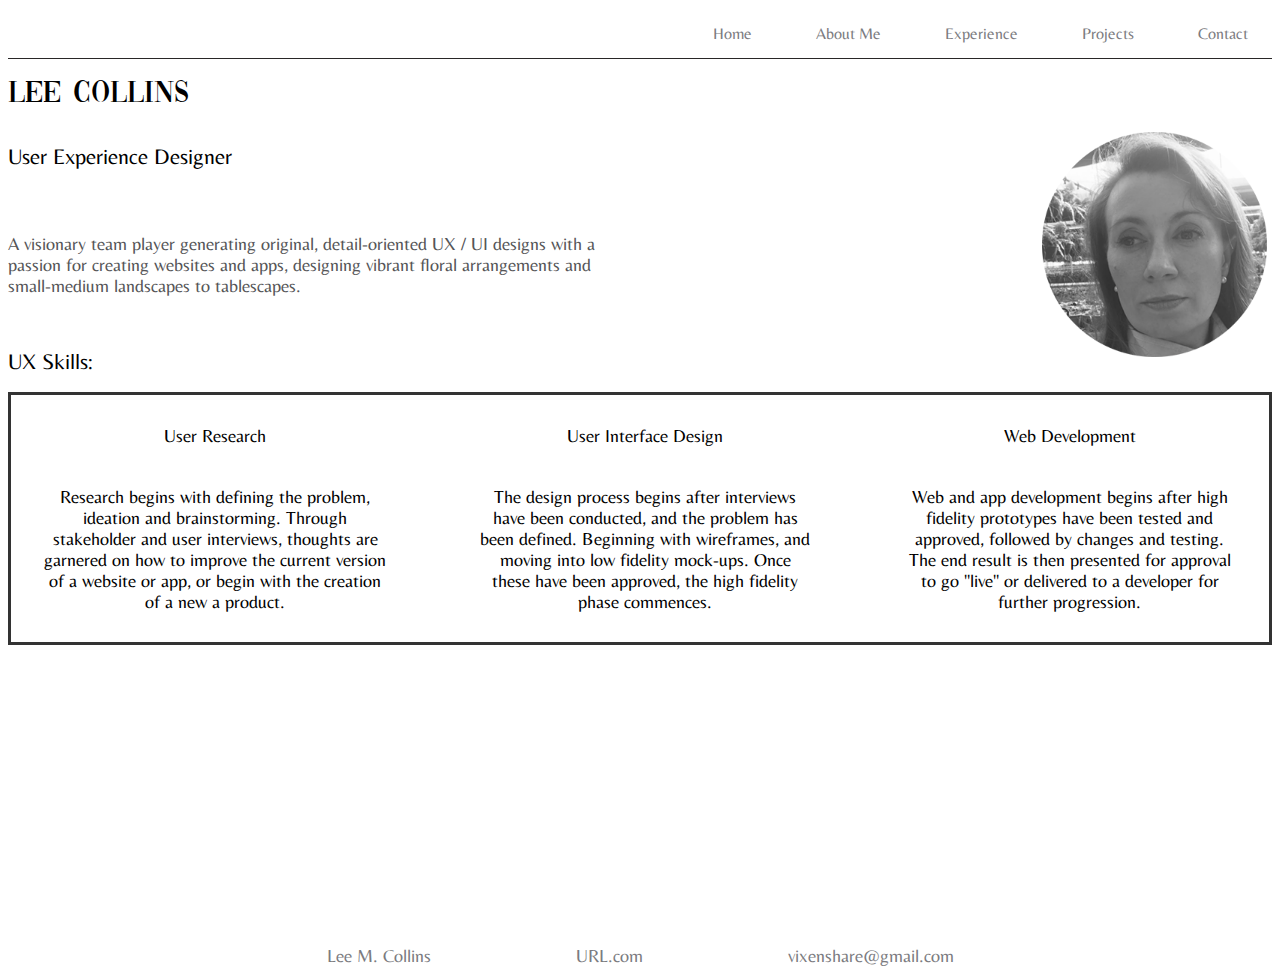
==== index.html @ 4b47f6c5 "added files" ====
<!DOCTYPE html>
<html>
<head>
  <link rel="preconnect" href="https://fonts.gstatic.com">
<link href="https://fonts.googleapis.com/css2?family=Montserrat:wght@300;400;500;600&family=Raleway&display=swap" rel="stylesheet">
 <link href="css/index.css" rel="stylesheet" type="text/css">



 <style>
  .grid-container {
    display: grid;
    grid-column-gap: 50px;
    grid-template-columns: auto auto auto;
    background-color: #ffffff;
    border: 3px solid rgba(0,0,0, 0.8);
    padding: 10px;
  }
  
  .grid-item {
    background-color: rgba(255, 255, 255, 0.8);
    /* border: 3px solid rgba(0, 0, 0, 0.8); */
    padding: 20px;
    font-family:'Belleza-Regular', sans-serif; 
    font-size: 18px;
    text-align: center;
  }

  @font-face {
    font-family: 'Belleza-Regular';
    src: url(../fonts/Belleza-Regular.ttf) format('truetype');
  }

  @font-face {
    font-family: 'Vogue';
    src: url(../fonts/Vogue.ttf) format('truetype');
  }
  </style>

</head>
 
<body>
 
 <nav>
   <div class="navigation">
   <a href="index.html">Home</a>
   &NonBreakingSpace; &NonBreakingSpace; &NonBreakingSpace;
   &NonBreakingSpace; &NonBreakingSpace; &NonBreakingSpace;

   <a href="about.html">About Me</a>
   &NonBreakingSpace; &NonBreakingSpace; &NonBreakingSpace;
   &NonBreakingSpace; &NonBreakingSpace; &NonBreakingSpace;    
     <a href="resume3.html">Experience</a>
     &NonBreakingSpace; &NonBreakingSpace; &NonBreakingSpace;
     &NonBreakingSpace; &NonBreakingSpace; &NonBreakingSpace;  
     <a href="projects.html">Projects</a>
     &NonBreakingSpace; &NonBreakingSpace; &NonBreakingSpace; 
     &NonBreakingSpace; &NonBreakingSpace; &NonBreakingSpace; 

     <a href="contact.html">Contact</a>
     &NonBreakingSpace;
     
     </div>
   
 </nav>

 


<div>
<p></p>
   <h1 class="myName">Lee Collins</h1>
</div>
 
   <div class="right">

           <img src="images/lcphoto.png" alt="Lee Collins" height="225px">
   </div>
   
 
   

   


  

  </div>

<div class="container">
  <div class="item"><h2>User Experience Designer</h2>
  </div>
<div class="break"><p>&nbsp;</p></div>
<!-- break to a new row -->
<div class="item2">A visionary team player generating original, detail-oriented UX / UI designs 
  with a 
  <br>passion for creating websites and apps, 
  designing vibrant floral arrangements and<br>small-medium landscapes to 
  tablescapes.
</div>
</div>

     


     
   <p>&nbsp;</p>
</div> 

 <h2>UX Skills:</h2>

<div class="grid-container">
<div class="grid-item">User Research</div>
<div class="grid-item">User Interface Design</div>
<div class="grid-item">Web Development</div> 


<div class="grid-item">Research begins with defining the problem, ideation and brainstorming. Through stakeholder and 
   user interviews, thoughts are garnered on how to improve the current version of a website or app, or begin with the creation of a new a product.
   
</div>
<div class="grid-item">The design process begins after interviews have been conducted, and the problem has
   been defined. Beginning with wireframes,
 and moving into low fidelity mock-ups. Once these have been approved, the high fidelity phase commences.</div>

<div class="grid-item">Web and app development begins after high fidelity prototypes
   have been tested and approved, followed by changes and testing. The end result is then
    presented for approval to go "live" or delivered to a developer for further progression.
</div>

</div>
    
  
    <div>
      
     <nav>
       
       <div class="bottomnav">
         <a href="index.html">Lee M. Collins</a>
         &NonBreakingSpace;
         &NonBreakingSpace;
         &NonBreakingSpace;
         &NonBreakingSpace;
         &NonBreakingSpace;
         &NonBreakingSpace;
         &NonBreakingSpace;
         &NonBreakingSpace;
         &NonBreakingSpace;
         &NonBreakingSpace;
         <a href="index.html">URL.com</a>
         &NonBreakingSpace;
         &NonBreakingSpace;
         &NonBreakingSpace;
         &NonBreakingSpace;
         &NonBreakingSpace;
         &NonBreakingSpace;
         &NonBreakingSpace;
         &NonBreakingSpace;
         &NonBreakingSpace;
         &NonBreakingSpace;
         <a href="mailto:vixenshare@gmail.com">vixenshare@gmail.com</a>
      
       </div>
     </nav>
   
   </div>
  
   
 
</body>
</html>
---- css/index.css ----
body {
  /* background-image:url(../images/lcbackground.jpg);
  background-repeat:no-repeat;
  */
  
    font-family: 'Montserrat', sans-serif;
}

h1 {
    font-family: 'Montserrat', sans-serif;

   }



h2 {
  font-family:'Belleza-Regular', sans-serif; 
  font-size: 22px;
  font-weight: 200;
  text-align: left;

 }

   h3 {
    font-family:'Belleza-Regular', sans-serif; 
    font-size: 20px;
    font-weight: 200;
    text-align: left;

   }

   h4 {
    font-family:'Belleza-Regular', sans-serif; 
    font-size: 16px;
    font-weight: regular;
    text-align: left;

   }

   .flex-container {
    flex-direction: column;
  }

   .navigation {
    font-family:'Belleza-Regular', sans-serif; 
    height: 50px;
    display: flex;
    align-items: center;
    margin-left: auto;
    border-bottom: thin solid #292727;
    justify-content: flex-end;
    
   }

  
.navigation a{

  padding-right: 20px;
  font-family:'Belleza-Regular', sans-serif; 
  font-size: 16px;
  text-decoration: none;
  color: #7B7B80;
}




.contact1 {
  font-family:'Belleza-Regular', sans-serif; 
  height: 50px;
  align-items: left;
  margin-left: auto;
  
 }


.contact1 a{

padding-right: 20px;
font-family:'Belleza-Regular', sans-serif; 
font-size: 16px;
text-decoration: none;
color: #7B7B80;
}











 

   .myName {
    font-family: 'Vogue', serif;
    font-weight: 300;
    font-size:xx-large;
    text-align: left;
   }


  
  
   /* Write your selector for .separator below */
   .seperator {
       width: 1200px;
   }
  
   /*below this is inserting a new css style guide*/
  
   nav {
    
    /* font-family: 'Montserrat', sans-serif; */
    
    
  }
   /* target the class of inline-block below */
  .inline-block {
      display: inline-block;
      font-family: 'montserrat', arial, sans-serif;
      padding: 30px;
      
    /* per holly video another way of typing in
    the padding space in the long version would
    be the example of padding below. The above
    version says ok you want to apply this padding
    all the way around of this container.
    Padding is on the Inside
    Margin is on the outside */
    /* padding-top: 15px;
    padding-right: 15px;
    padding-bottom: 15px;
    padding-left: 15px;
    text-decoration: none;
    */
  }
  
    /* target the class of bottomnav below */
    .bottomnav {
      font-family:'Belleza-Regular', sans-serif; 
      font-size: 18px;
      font-weight: 200;
        text-align: center;
        
        display: flexbox;
        margin-top: 300px;
        margin-left: auto;
        margin-right: auto;
        text-justify:auto; 
       
        text-decoration: none;
        color: #7B7B80;



      /* per holly video another way of typing in
      the padding space in the long version would
      be the example of padding below. The above
      version says ok you want to apply this padding
      all the way around of this container.
      Padding is on the Inside
      Margin is on the outside 
      padding-top: 200px;
      padding-right: 15px;
      padding-bottom: 15px;
      padding-left: 15px;
      text-decoration: none; */
    }


    /* this is for the text in the body of home page */
    .container {
      /* display: flex; */
      /* or inline-flex */
      justify-content: space-between;
      align-items: flex;
      width: 100%;
      flex-direction: row;
    }




    /* this is for the top navigation */
    .container2 {
      display: flexbox;
      /* justify-content: space-between;
      flex-direction: column;
      align-items: center; */
    }

    .item {
      height: 50px;
      /* flex-grow: 1; */
      flex: flex-grow;
      display: flex;
      align-items: center;
      margin-left: auto;
      margin-right: auto;
    

    }

    .item2 {
      flex-grow: 2;
      font-family:'Belleza-Regular', sans-serif; 
      font-size: 18px;
      color: #555557;
      font-weight: 200;
      text-align: left;
    }


    .break {
      flex-basis: 5%;
    }

    .line {
      border-bottom: thin solid #292727;
    }

    .bottomnav a{

      padding-right: 20px;
      padding-left: 20px;
      text-decoration: none;
      color: #7B7B80;
   }
   
   /* target the class of .left below */
  .left{
    height: 500px;
    float: left;
    width: 30%;
    /* background-color: lightblue; */
    text-align: center;
  }
  /* target the class of .right below */
  .right{
    height: 200px;
    float:right;
    width: 200px;
    
    padding-right: 30px;
  

  }


  @font-face {
    font-family: 'Belleza-Regular';
    src: url(../fonts/Belleza-Regular.ttf) format('truetype');
  }

  @font-face {
    font-family: 'Vogue';
    src: url(../fonts/Vogue.ttf) format('truetype');
  }
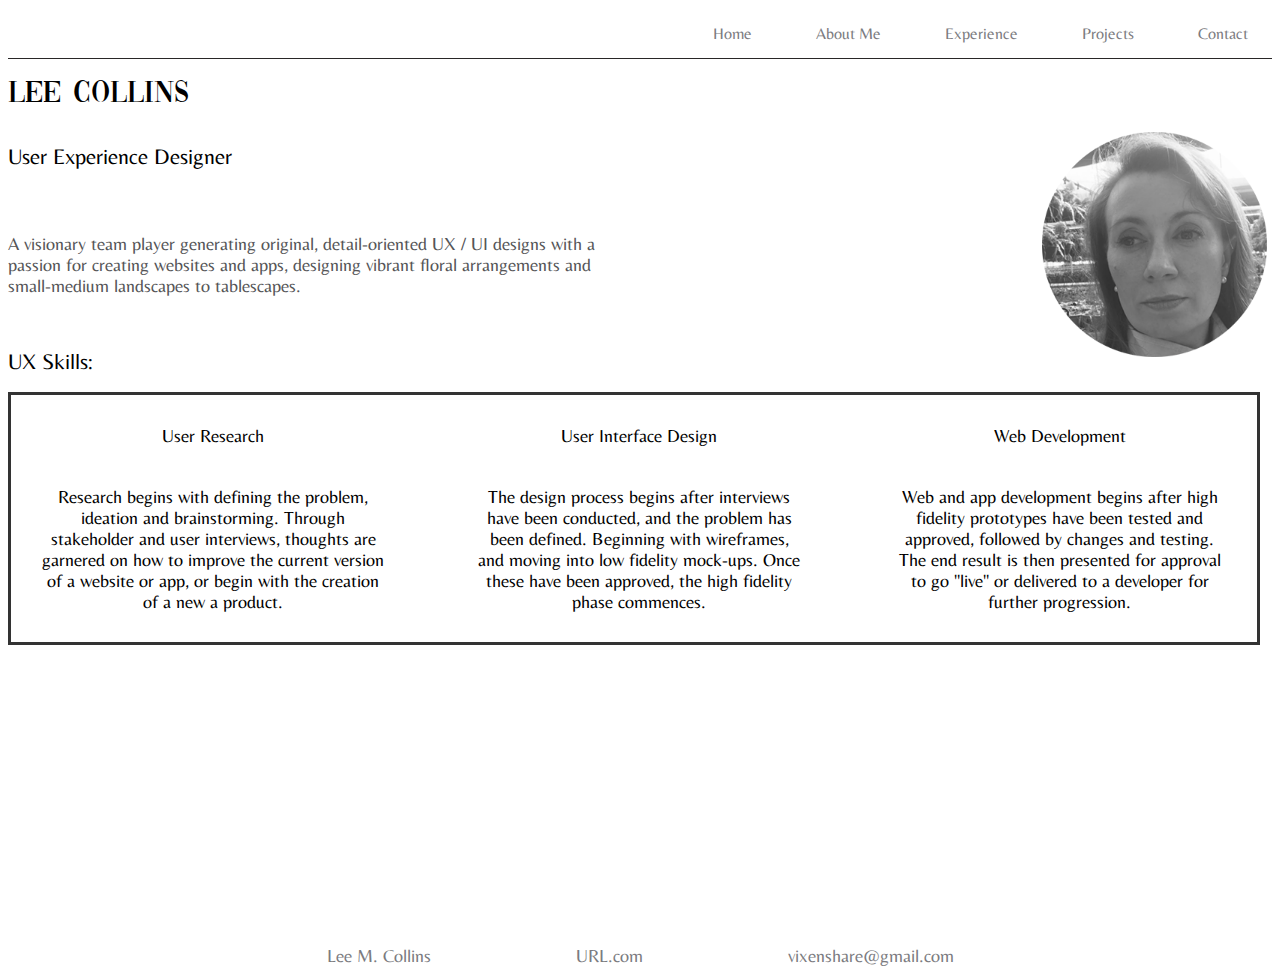
==== commit e544ca6c: "added bs links adjusted html" ====
--- a/index.html
+++ b/index.html
@@ -1,14 +1,24 @@
 <!DOCTYPE html>
 <html>
 <head>
+
+  <!-- Required meta tags -->
+ 
+ <meta charset="utf-8">
+  <meta name="viewport" content="width=device-width, initial-scale=1, shrink-to-fit=no">
+ 
+
   <link rel="preconnect" href="https://fonts.gstatic.com">
 <link href="https://fonts.googleapis.com/css2?family=Montserrat:wght@300;400;500;600&family=Raleway&display=swap" rel="stylesheet">
  <link href="css/index.css" rel="stylesheet" type="text/css">
 
+ 
+ <script src="https://ajax.googleapis.com/ajax/libs/jquery/3.5.1/jquery.min.js"></script>
 
 
  <style>
   .grid-container {
+    width: 97%;
     display: grid;
     grid-column-gap: 50px;
     grid-template-columns: auto auto auto;
@@ -39,7 +49,7 @@
 
 </head>
  
-<body>
+<body width="97%">
  
  <nav>
    <div class="navigation">
@@ -76,16 +86,7 @@
 
            <img src="images/lcphoto.png" alt="Lee Collins" height="225px">
    </div>
-   
- 
-   
-
-   
-
-
   
-
-  </div>
 
 <div class="container">
   <div class="item"><h2>User Experience Designer</h2>
--- a/css/index.css
+++ b/css/index.css
@@ -4,11 +4,11 @@
   background-repeat:no-repeat;
   */
   
-    font-family: 'Montserrat', sans-serif;
+    font-family: 'Belleza-Regular', sans-serif;
 }
 
 h1 {
-    font-family: 'Montserrat', sans-serif;
+    font-family: 'Vogue', sans-serif;
 
    }
 
@@ -85,15 +85,6 @@
 }
 
 
-
-
-
-
-
-
-
-
-
  
 
    .myName {
@@ -108,7 +99,7 @@
   
    /* Write your selector for .separator below */
    .seperator {
-       width: 1200px;
+       width: 1100px;
    }
   
    /*below this is inserting a new css style guide*/
@@ -179,7 +170,7 @@
       /* or inline-flex */
       justify-content: space-between;
       align-items: flex;
-      width: 100%;
+      width: 90%;
       flex-direction: row;
     }
 
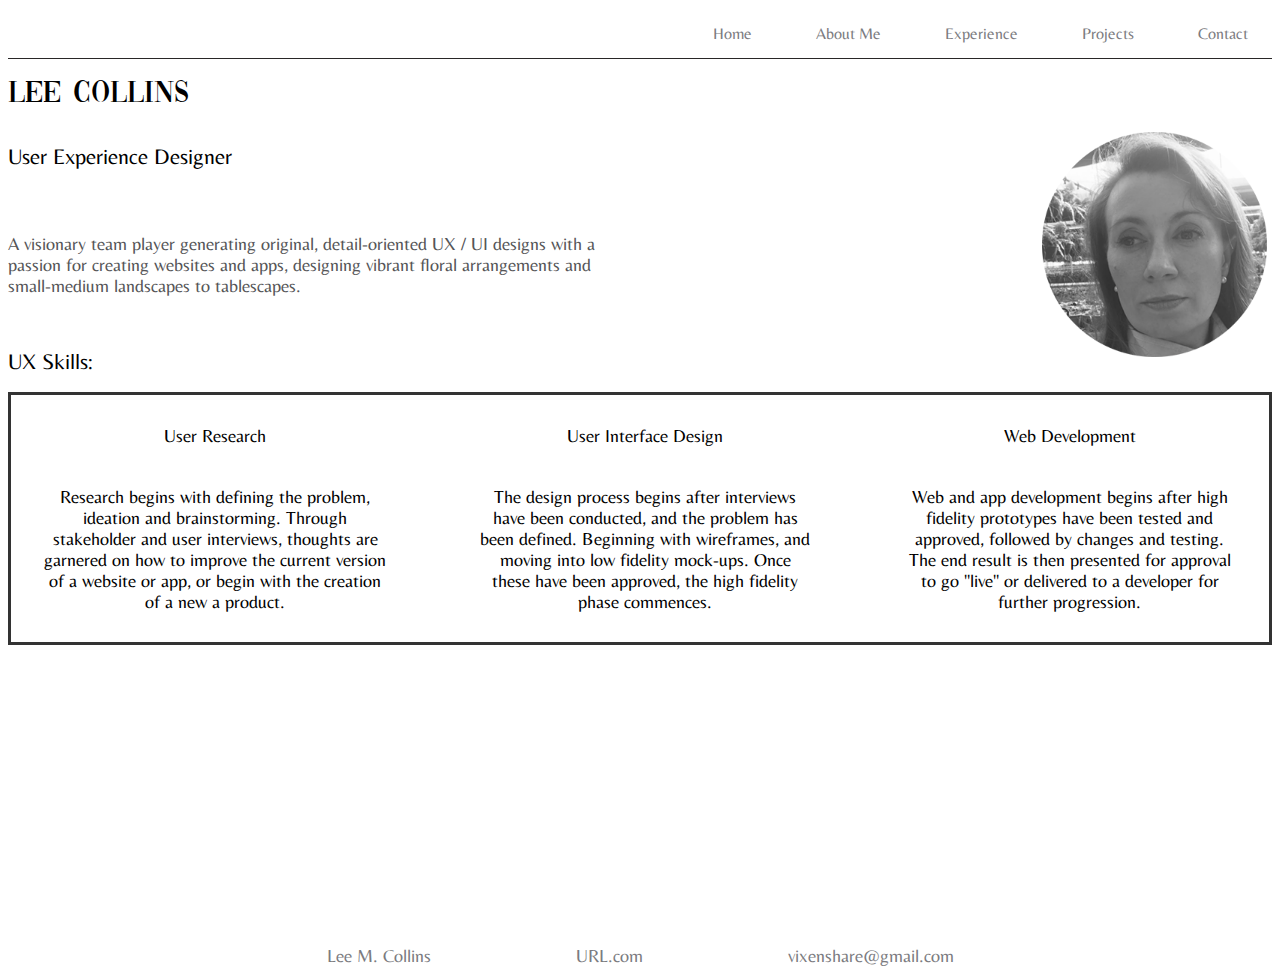
==== commit 7b49302c: "removed broken css link" ====
--- a/index.html
+++ b/index.html
@@ -1,24 +1,14 @@
 <!DOCTYPE html>
 <html>
 <head>
-
-  <!-- Required meta tags -->
- 
- <meta charset="utf-8">
-  <meta name="viewport" content="width=device-width, initial-scale=1, shrink-to-fit=no">
- 
-
   <link rel="preconnect" href="https://fonts.gstatic.com">
 <link href="https://fonts.googleapis.com/css2?family=Montserrat:wght@300;400;500;600&family=Raleway&display=swap" rel="stylesheet">
  <link href="css/index.css" rel="stylesheet" type="text/css">
 
- 
- <script src="https://ajax.googleapis.com/ajax/libs/jquery/3.5.1/jquery.min.js"></script>
 
 
  <style>
   .grid-container {
-    width: 97%;
     display: grid;
     grid-column-gap: 50px;
     grid-template-columns: auto auto auto;
@@ -49,7 +39,7 @@
 
 </head>
  
-<body width="97%">
+<body>
  
  <nav>
    <div class="navigation">
@@ -86,7 +76,16 @@
 
            <img src="images/lcphoto.png" alt="Lee Collins" height="225px">
    </div>
+   
+ 
+   
+
+   
+
+
   
+
+  </div>
 
 <div class="container">
   <div class="item"><h2>User Experience Designer</h2>
